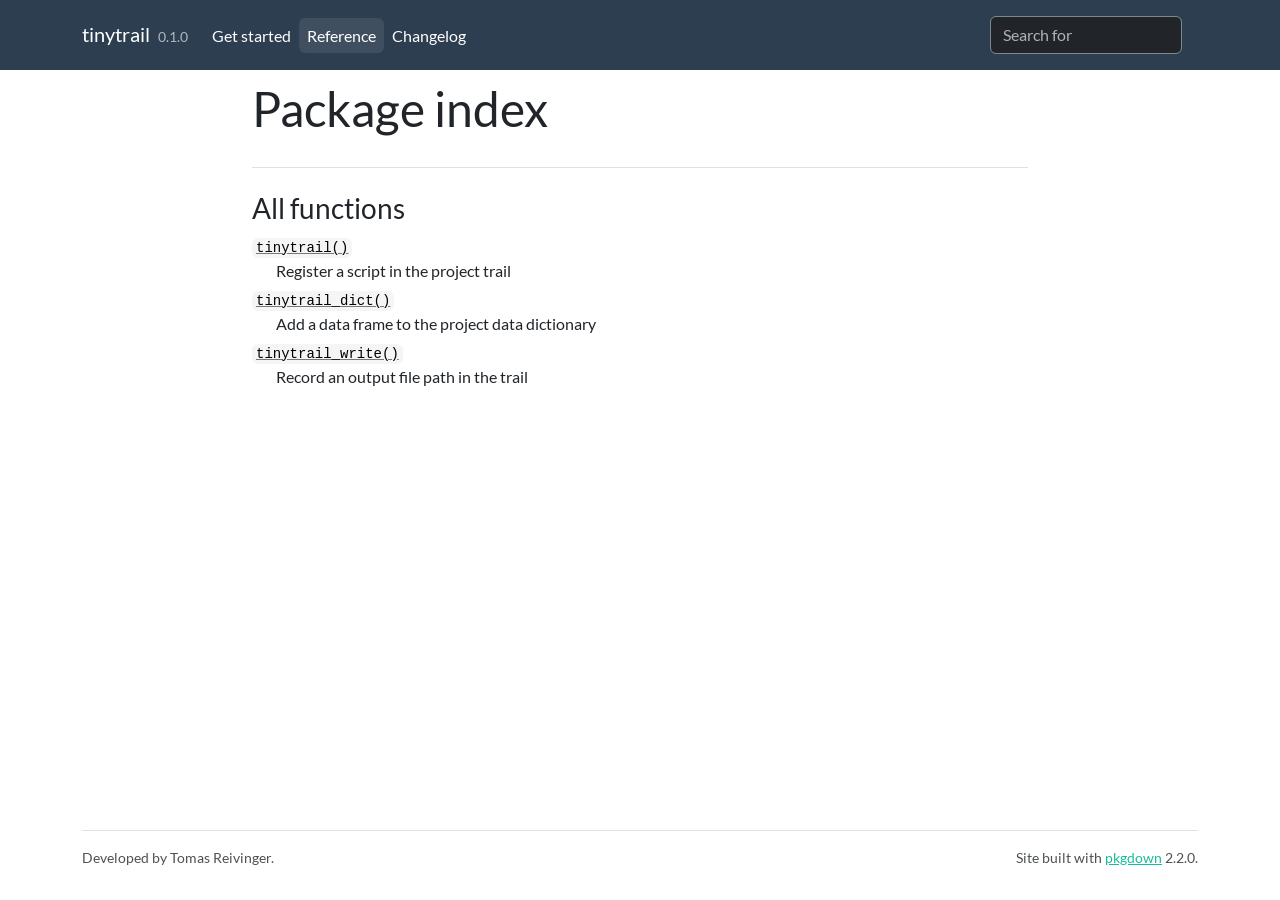
==== reference/index.html @ caf39678 "Deploying to gh-pages from @ tinytrail-r/tinytrail@319b8b1a2728efa88b91d8227fc85c260a2dde39 🚀" ====
<!DOCTYPE html>
<!-- Generated by pkgdown: do not edit by hand --><html lang="en-US"><head><meta http-equiv="Content-Type" content="text/html; charset=UTF-8"><meta charset="utf-8"><meta http-equiv="X-UA-Compatible" content="IE=edge"><meta name="viewport" content="width=device-width, initial-scale=1, shrink-to-fit=no"><title>Package index • tinytrail</title><script src="../deps/jquery-3.6.0/jquery-3.6.0.min.js"></script><meta name="viewport" content="width=device-width, initial-scale=1, shrink-to-fit=no"><link href="../deps/bootstrap-5.3.8/bootstrap.min.css" rel="stylesheet"><script src="../deps/bootstrap-5.3.8/bootstrap.bundle.min.js"></script><link href="../deps/font-awesome-6.5.2/css/all.min.css" rel="stylesheet"><link href="../deps/font-awesome-6.5.2/css/v4-shims.min.css" rel="stylesheet"><script src="../deps/headroom-0.11.0/headroom.min.js"></script><script src="../deps/headroom-0.11.0/jQuery.headroom.min.js"></script><script src="../deps/bootstrap-toc-1.0.1/bootstrap-toc.min.js"></script><script src="../deps/clipboard.js-2.0.11/clipboard.min.js"></script><script src="../deps/search-1.0.0/autocomplete.jquery.min.js"></script><script src="../deps/search-1.0.0/fuse.min.js"></script><script src="../deps/search-1.0.0/mark.min.js"></script><!-- pkgdown --><script src="../pkgdown.js"></script><meta property="og:title" content="Package index"></head><body>
    <a href="#main" class="visually-hidden-focusable">Skip to contents</a>


    <nav class="navbar navbar-expand-lg fixed-top bg-primary" data-bs-theme="dark" aria-label="Site navigation"><div class="container">

    <a class="navbar-brand me-2" href="../index.html">tinytrail</a>

    <small class="nav-text text-muted me-auto" data-bs-toggle="tooltip" data-bs-placement="bottom" title="">0.1.0</small>


    <button class="navbar-toggler" type="button" data-bs-toggle="collapse" data-bs-target="#navbar" aria-controls="navbar" aria-expanded="false" aria-label="Toggle navigation">
      <span class="navbar-toggler-icon"></span>
    </button>

    <div id="navbar" class="collapse navbar-collapse ms-3">
      <ul class="navbar-nav me-auto"><li class="nav-item"><a class="nav-link" href="../articles/tinytrail.html">Get started</a></li>
<li class="active nav-item"><a class="nav-link" href="../reference/index.html">Reference</a></li>
<li class="nav-item"><a class="nav-link" href="../news/index.html">Changelog</a></li>
      </ul><ul class="navbar-nav"><li class="nav-item"><form class="form-inline" role="search">
 <input class="form-control" type="search" name="search-input" id="search-input" autocomplete="off" aria-label="Search site" placeholder="Search for" data-search-index="../search.json"></form></li>
<li class="nav-item"><a class="external-link nav-link" href="https://github.com/tinytrail-r/tinytrail/" aria-label="GitHub"><span class="fa fab fa-github fa-lg"></span></a></li>
      </ul></div>


  </div>
</nav><div class="container template-reference-index">
<div class="row">
  <main id="main" class="col-md-9"><div class="page-header">

      <h1>Package index</h1>
    </div>

    <div class="section level2">
      <h2 id="all-functions">All functions<a class="anchor" aria-label="anchor" href="#all-functions"></a></h2>



      <dl></dl></div><div class="section level2">




      <dl><dt>

          <code><a href="tinytrail.html">tinytrail()</a></code>

        </dt>
        <dd>Register a script in the project trail</dd>

        <dt>

          <code><a href="tinytrail_dict.html">tinytrail_dict()</a></code>

        </dt>
        <dd>Add a data frame to the project data dictionary</dd>

        <dt>

          <code><a href="tinytrail_write.html">tinytrail_write()</a></code>

        </dt>
        <dd>Record an output file path in the trail</dd>
      </dl></div>
  </main></div>


    <footer><div class="pkgdown-footer-left">
  <p>Developed by Tomas Reivinger.</p>
</div>

<div class="pkgdown-footer-right">
  <p>Site built with <a href="https://pkgdown.r-lib.org/" class="external-link">pkgdown</a> 2.2.0.</p>
</div>

    </footer></div>





  </body></html>
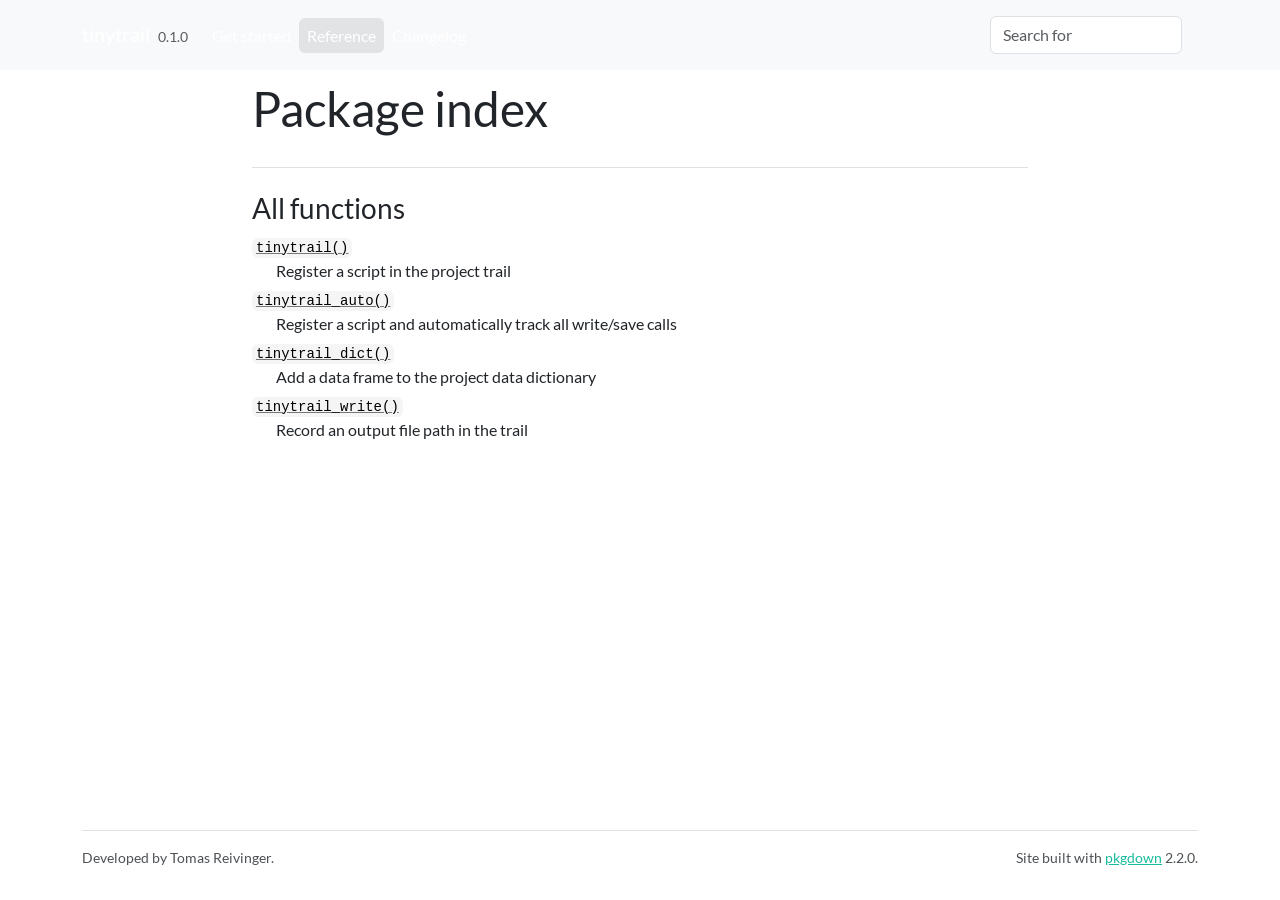
==== commit c990dc45: "Deploying to gh-pages from @ tinytrail-r/tinytrail@1d793ee635e91dd1ca32e2245896e5ffd55d00de 🚀" ====
--- a/reference/index.html
+++ b/reference/index.html
@@ -3,7 +3,7 @@
     <a href="#main" class="visually-hidden-focusable">Skip to contents</a>
 
 
-    <nav class="navbar navbar-expand-lg fixed-top bg-primary" data-bs-theme="dark" aria-label="Site navigation"><div class="container">
+    <nav class="navbar navbar-expand-lg fixed-top bg-body-tertiary" data-bs-theme="light" aria-label="Site navigation"><div class="container">
 
     <a class="navbar-brand me-2" href="../index.html">tinytrail</a>
 
@@ -51,6 +51,13 @@
 
         <dt>
 
+          <code><a href="tinytrail_auto.html">tinytrail_auto()</a></code>
+
+        </dt>
+        <dd>Register a script and automatically track all write/save calls</dd>
+
+        <dt>
+
           <code><a href="tinytrail_dict.html">tinytrail_dict()</a></code>
 
         </dt>
